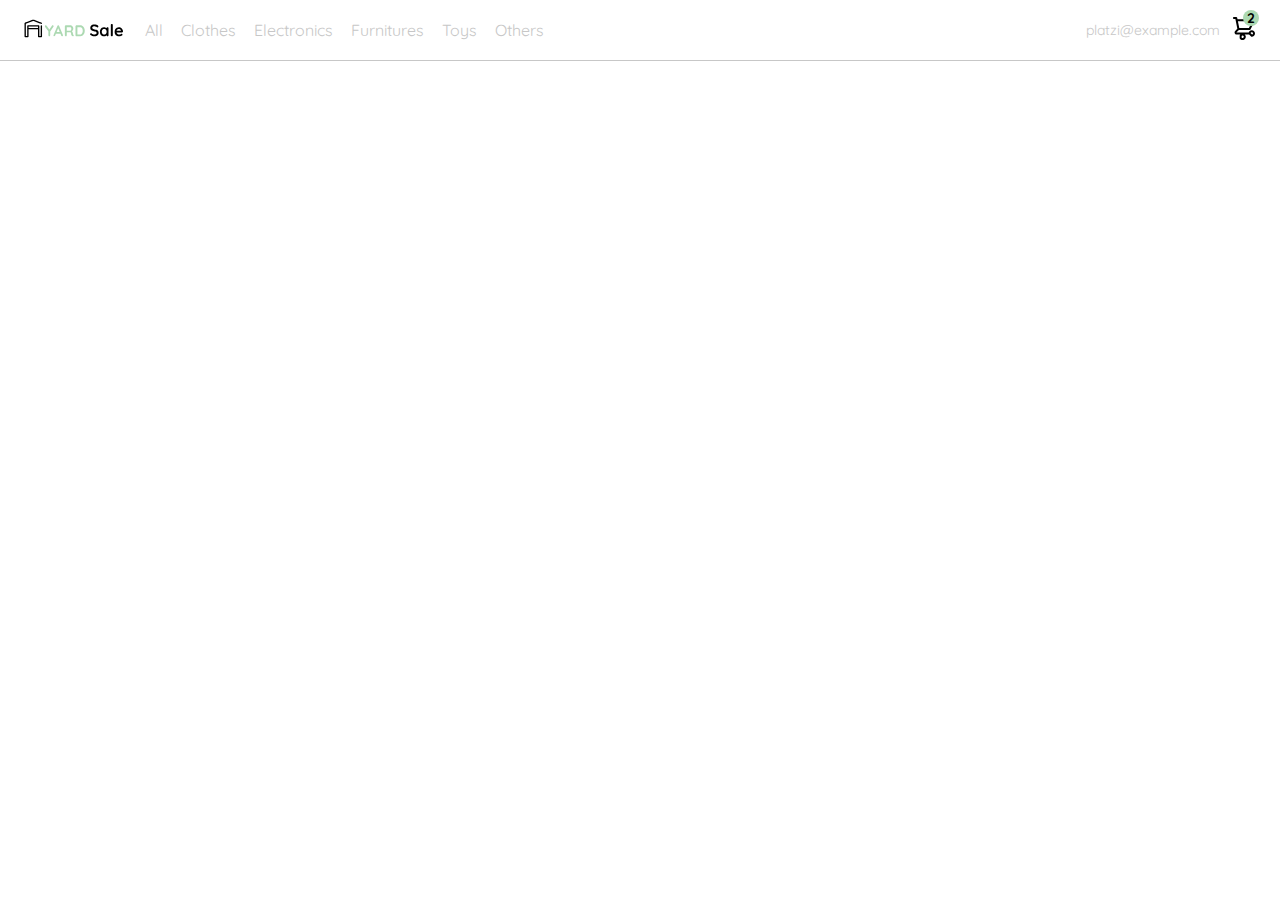
==== index.html @ 54986ccb "fusion del menú desktop con el navbar e implentación de javascript" ====
<!DOCTYPE html>
<html lang="en">
<head>
    <meta charset="UTF-8">
    <meta http-equiv="X-UA-Compatible" content="IE=edge">
    <meta name="viewport" content="width=device-width, initial-scale=1.0">
    <link rel="preconnect" href="https://fonts.googleapis.com">
    <link rel="preconnect" href="https://fonts.gstatic.com" crossorigin>
    <link href="https://fonts.googleapis.com/css2?family=Quicksand:wght@300;500;700&display=swap" rel="stylesheet">
    <link rel="stylesheet" href="./styles.css"> 
    <title>YardSale: tienda online de cositas chidas</title>
    
</head>
<body>
    <nav>
        <img src="./Platzi_YardSale_Icons-20220826T012644Z-001/Platzi_YardSale_Icons/icon_menu.svg" alt="menu" class="menu">
        <div class="navbar-left">
            <img src="./Platzi_YardSale_Logos-20220826T012649Z-001/logos/logo_yard_sale.svg" alt="logo" class="logo">

            <ul>
                <li>
                    <a href="/">All</a>
                </li>
                <li>
                    <a href="/">Clothes</a>
                </li>
                <li>
                    <a href="/">Electronics</a>
                </li>
                <li>
                    <a href="/">Furnitures</a>
                </li>
                <li>
                    <a href="/">Toys</a>
                </li>
                <li>
                    <a href="/">Others</a>
                </li>
            </ul>
        </div>
        <div class="navbar-right">
            <ul>
                <li class="navbar-email">platzi@example.com</li>
                <li class="navbar-shopping-cart">
                    <img src="./Platzi_YardSale_Icons-20220826T012644Z-001/Platzi_YardSale_Icons/icon_shopping_cart.svg" alt="shopping cart">
                    <div>2</div>
                </li>
                
            </ul>
            
        </div>
         <div class="desktop-menu inactive">
        <ul>
            <li>
                <a href="/" class="title">My orders</a>
            </li>
            <li>
                <a href="/">My account</a>
            </li>
            <li>
                <a href="/">Sing out</a>
            </li>
        </ul>
    </div>
    </nav>
    <script src="./main.js"></script>
</body>
</html>
---- styles.css ----
:root{
    --white: #FFFFFF;
    --black: #000000;
    --dark: #232830;
    --very-light-pink: #C7C7C7;
    --text-input-field: #F7F7F7;
    --hospital-green: #ACD9B2;
    --sm: 14px;
    --md: 16px;
    --lg: 18px;
}
body{
    margin: 0;
    font-family: 'Quicksand', sans-serif;;
}
.inactive{
    display: none;
}
nav{
    display: flex;
    width: 100 vh;
    justify-content: space-between;
    padding: 0 24px;
    border-bottom: 1px solid var(--very-light-pink);

}
.menu{
    display: none;
}
.logo{
    width: 100px;
}
.navbar-left ul,
.navbar-right ul{
    list-style: none;
    padding: 0;
    margin:0;
    display: flex;
    align-items: center;
    height: 60px;
}
.navbar-left{
    display: flex;
}
.navbar-left ul{
    margin-left: 12px ;
}
.navbar-left ul li a,
.navbar-right ul li a{
    text-decoration: none;
    color: var(--very-light-pink);
    border: 1px solid var(--white);
    padding: 8px;
    border-radius: 8px;
}
.navbar-left ul li a:hover,
.navbar-right ul li a:hover{
    border: 1px solid var(--hospital-green);
    color: var(--hospital-green);
}
.navbar-email{
    color: var(--very-light-pink);
    font-size: var(--sm);   
    margin-right: 12px;
    cursor: pointer;
}
.navbar-shopping-cart{
    position: relative;
}
.navbar-shopping-cart div{
    width: 16px;
    height: 16px;
    background-color: var(--hospital-green);
    border-radius: 50%;
    font-size: var(--sm);
    font-weight: bold;
    position: absolute;
    top: -6px;
    right: -3px;
    display: flex;
    justify-content: center;
    align-items: center;
}
.desktop-menu{
    position: absolute ;
    background-color: var(--white);
    top: 60px;
    right: 60px;
    width: 100px;
    height: auto;
    border: 1px solid var(--very-light-pink);
    border-radius: 6px;
    padding: 20px 20px 0 20px;
}
.desktop-menu ul{
    list-style: none;
    padding: 0;
    margin: 0;
}

.desktop-menu ul li:nth-child(1),
.desktop-menu ul li:nth-child(2){
    font-weight: bold;
}
.desktop-menu li{
    text-align: end;

}
.desktop-menu ul li:last-child{
    padding-top: 20px;
    border-top: 1px solid var(--very-light-pink);
}
.desktop-menu ul li:last-child a{
    color: var(--hospital-green);
    font-size: var(--sm);
}
.desktop-menu ul li a{
    color: var(--black);
    text-decoration: none;
    margin-bottom: 20px;
    display: inline-block;
}

 @media (max-width: 640px){
    .menu{
        display: block;
    }
    .navbar-left ul{
        display: none;
    }
    .navbar-email{
        display: none;
    }
 }
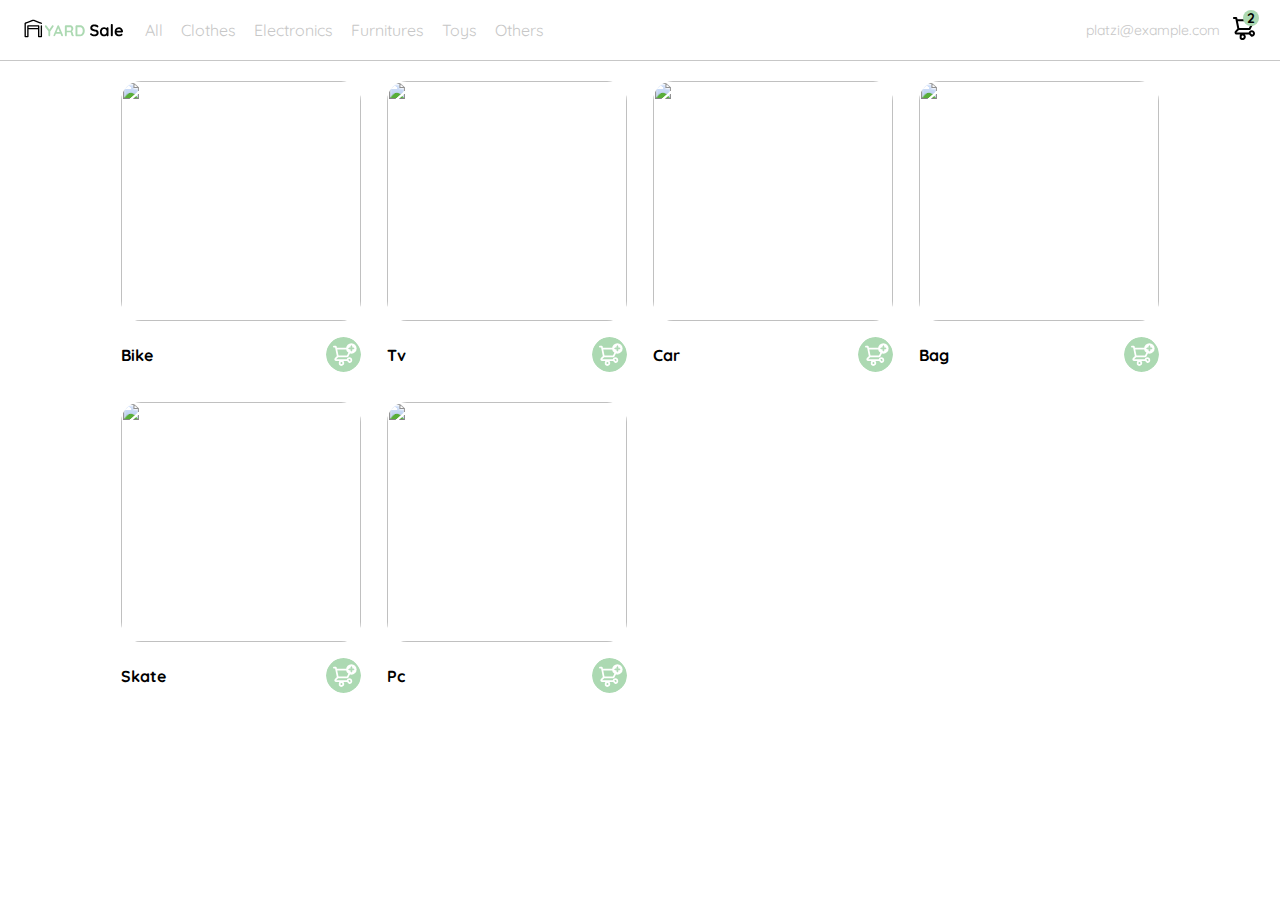
==== commit 2869d3d8: "interacción entre todos los componentes" ====
--- a/index.html
+++ b/index.html
@@ -50,19 +50,151 @@
             
         </div>
          <div class="desktop-menu inactive">
-        <ul>
-            <li>
-                <a href="/" class="title">My orders</a>
-            </li>
-            <li>
-                <a href="/">My account</a>
-            </li>
-            <li>
-                <a href="/">Sing out</a>
-            </li>
-        </ul>
-    </div>
+            <ul>
+                <li>
+                    <a href="/" class="title">My orders</a>
+                </li>
+                <li>
+                    <a href="/">My account</a>
+                </li>
+                <li>
+                    <a href="/">Sing out</a>
+                </li>
+            </ul>
+        </div>
+
+        <div class="mobile-menu inactive">
+            <ul>
+                <li>
+                    <a href="/">CATEGORIES</a>
+                </li>
+                <li>
+                    <a href="/">All</a>
+                </li>
+                <li>
+                    <a href="/">Clothes</a>
+                </li>
+                <li>
+                    <a href="/">Electronics</a>
+                </li>
+                <li>
+                    <a href="/">Furnitures</a>
+                </li>
+                <li>
+                    <a href="/">Toys</a>
+                </li>
+                <li>
+                    <a href="/">Others</a>
+                </li>
+            </ul>
+            <ul>
+                <li>
+                    <a href="/">My orders</a>
+                </li>
+                <li>
+                    <a href="/">My account</a>
+                </li>
+            </ul>
+            <ul>
+                <li>
+                    <a href="/" class="email">scastiblanco2003@gmail.com</a>
+                </li>
+                <li>
+                    <a href="/" class="sing-out">Sing out</a>
+                </li>
+            </ul>
+        </div>
     </nav>
+
+    <aside class="product-detail inactive" id="product-detail">
+        <div class="title-container">
+            <img src="./Platzi_YardSale_Icons-20220826T012644Z-001/Platzi_YardSale_Icons/flechita.svg" alt="arrow">
+            <p class="title">Shopping cart</p>
+        </div>
+        
+        <div class="my-order-content">
+            <div class="shoppin-cart">
+                <figure>
+                    <img src="https://images.pexels.com/photos/276517/pexels-photo-276517.jpeg?auto=compress&cs=tinysrgb&w=1260&h=750&dpr=1" alt="">
+                </figure>
+                <p>Bike</p>
+                <p>$30,00</p>
+                <img src="./Platzi_YardSale_Icons-20220826T012644Z-001/Platzi_YardSale_Icons/icon_close.png" alt="close">
+            </div>
+            <div class="shoppin-cart">
+                <figure>
+                    <img src="https://images.pexels.com/photos/276517/pexels-photo-276517.jpeg?auto=compress&cs=tinysrgb&w=1260&h=750&dpr=1" alt="">
+                </figure>
+                <p>Bike</p>
+                <p>$30,00</p>
+                <img src="./Platzi_YardSale_Icons-20220826T012644Z-001/Platzi_YardSale_Icons/icon_close.png" alt="close">
+            </div>
+            <div class="shoppin-cart">
+                <figure>
+                    <img src="https://images.pexels.com/photos/276517/pexels-photo-276517.jpeg?auto=compress&cs=tinysrgb&w=1260&h=750&dpr=1" alt="">
+                </figure>
+                <p>Bike</p>
+                <p>$30,00</p>
+                <img src="./Platzi_YardSale_Icons-20220826T012644Z-001/Platzi_YardSale_Icons/icon_close.png" alt="close">
+            </div>
+
+            <div class="order">
+                <p>
+                    <span>Total</span>
+                </p>
+                <p>
+                    $560.00
+                </p>
+            </div>
+        </div>
+        <button class="primary-button checkout">
+           Checkout  
+        </button>
+
+    </aside>
+
+    <aside class="product-detail-secundary inactive">
+        <div class="product-detail-secundary-close" id="detail-secundary-close">
+            <img src="./Platzi_YardSale_Icons-20220826T012644Z-001/Platzi_YardSale_Icons/icon_close.png" alt="close">
+        </div>
+        <img src="https://images.pexels.com/photos/276517/pexels-photo-276517.jpeg?auto=compress&cs=tinysrgb&w=1260&h=750&dpr=1" alt="bike">
+        <div class="product-info-aside">
+            <p>$35,00</p>
+            <p>Bike</p>
+            <p>Lorem ipsum dolor, sit amet consectetur 
+                adipisicing elit. Eaque voluptatem doloribus,
+                nihil non laboriosam placeat exercitationem 
+                facere consequuntur. Voluptatibus non corrupti
+                iusto eius iure ipsam nemo saepe magnam aperiam
+                corporis!
+            </p>
+            <button class="primary-button add-to-card-button">
+                <img src="./Platzi_YardSale_Icons-20220826T012644Z-001/Platzi_YardSale_Icons/bt_add_to_cart.svg" alt="add to card">
+                Add to cart
+            </button>
+
+        </div>
+    </aside>
+
+    <section class="main-container">
+        <div class="cards-container">
+            <!-- <div class="product-card">
+                <img src="https://images.pexels.com/photos/276517/pexels-photo-276517.jpeg?auto=compress&cs=tinysrgb&w=1260&h=750&dpr=1" alt="bike">
+                <div class="product-info">
+                    <div>
+                        <p>$120,00</p>
+                        <p>Bike</p>
+                    </div>
+                    <figure>
+                        <img src="./Platzi_YardSale_Icons-20220826T012644Z-001/Platzi_YardSale_Icons/bt_add_to_cart.svg" alt="">
+                    </figure>
+                </div>     
+            </div> -->
+            
+        </div>
+    </section>
+
+
     <script src="./main.js"></script>
 </body>
-</html>+</html> --- a/styles.css
+++ b/styles.css
@@ -1,3 +1,5 @@
+/* generales */
+
 :root{
     --white: #FFFFFF;
     --black: #000000;
@@ -16,6 +18,8 @@
 .inactive{
     display: none;
 }
+
+/* Navbar (general) _ */
 nav{
     display: flex;
     width: 100 vh;
@@ -81,6 +85,9 @@
     justify-content: center;
     align-items: center;
 }
+
+/* Desktop menu  */
+
 .desktop-menu{
     position: absolute ;
     background-color: var(--white);
@@ -121,6 +128,246 @@
     display: inline-block;
 }
 
+/* Mobile menu */
+.menu{
+    display: none;
+}
+.mobile-menu{
+    padding: 24px;
+    position: absolute ;
+    background-color: var(--white);
+    top: 61px;
+    left: 0;   
+    width: 100%;
+    box-sizing: border-box; 
+}
+
+.mobile-menu a{
+    text-decoration: none;
+    color: var(--black);
+    font-weight: bold;
+    /* margin-bottom: 24px; */
+}
+.mobile-menu ul{
+    padding: 0;
+    margin: 24px 0 0;;
+    list-style: none;
+}
+.mobile-menu ul:nth-child(1){
+    border-bottom: 1px solid var(--very-light-pink);
+}
+.mobile-menu ul li{
+    margin-bottom: 24px;
+}
+.email{
+    font-size: var(--sm);
+    font-weight: 300 !important;
+    color: var(--very-light-pink);
+}
+
+.sing-out{
+    color: var(--hospital-green) !important;
+    font-size: var(--sm);
+}
+
+ /* Aside (carrito) */
+ .product-detail{
+    width: 360px;
+    padding: 0 24px;
+    box-sizing: border-box;
+    position: absolute;
+    right: 0;
+    background-color: var(--white);
+}
+.title-container{
+    display: flex;
+}
+.title-container img{
+    transform: rotate(180deg);
+    margin-right: 14px;
+}
+.title{
+    font-size: var(--lg);
+    font-weight: bold;
+}
+.my-order-content{
+    display: flex;
+    flex-direction: column;
+}
+.order{
+    display: grid;
+    grid-template-columns: auto 1fr;
+    gap: 16px;
+    align-items: center;
+    background-color: var(--text-input-field);
+    margin-bottom: 24px;
+    border-radius: 8px;
+    padding: 0 24px;
+}
+.order p:nth-child(1){
+    display: flex;
+    flex-direction: column;
+}
+.order p:nth-child(2){
+    text-align: end;
+    font-weight: bold;
+}
+.order p span:nth-child(1){
+    font-size: var(--md);
+    font-weight: bold;
+
+}
+
+.shoppin-cart{
+    display: grid;
+    grid-template-columns: auto 1fr auto auto;
+    gap: 16px;
+    margin-bottom: 24px;
+    align-items: center;
+}
+.shoppin-cart figure{
+    margin: 0;
+}
+.shoppin-cart figure img{
+    width: 70px;
+    height: 70px;
+    border-radius: 20px;
+    object-fit: cover;
+}
+.shoppin-cart p:nth-child(2) {
+    color: var(--very-light-pink);
+}
+.shoppin-cart p:nth-child(3){
+    font-size: var(--md);
+    font-weight: bold;
+}
+
+
+.primary-button{
+    background-color: var(--hospital-green);
+    border: none;
+    border-radius: 8px;
+    color: var(--white);
+    cursor: pointer;
+    font-size: var(--md);
+    font-weight: bold;
+    height: 46px;
+    width: 100%;
+}
+.checkout{
+    margin-bottom: 10px;
+}
+
+ /* Aside (carrito) */
+
+ .product-detail-secundary{
+    width: 360px;
+    padding-bottom: 24px;
+    position: absolute;
+    right: 0;
+    /* display: none */
+    background-color: var(--white);
+}
+.product-detail-secundary-close{
+    background-color: var(--white);
+    width: 14px;
+    height: 14px;
+    top: 12px;
+    left: 12px;
+    position: absolute;
+    z-index: 2;
+    padding: 12px;
+    border-radius: 50%;
+}
+.product-detail-secundary-close:hover{
+    cursor: pointer; 
+
+}
+
+.product-detail-secundary > img:nth-child(2){
+    width: 100%;
+    object-fit: cover;
+    border-radius: 0 0  20px 20px;
+}
+.product-info-aside{
+    margin: 24px 24px 0 24px;
+}
+.product-info-aside p:nth-child(1){
+    font-weight: bold;
+    font-size: var(--md);
+    margin-top: 0;
+    margin-bottom: 4px;
+}
+.product-info.aside p:nth-child(2){
+    font-size: var(--md);
+    margin-top: 0;
+    margin-bottom: 34px;
+    color: var(--very-light-pink);
+}
+.product-info-aside p:nth-child(3){
+    font-size: var(--sm);
+    margin-top: 0;
+    margin-bottom: 34px;
+    color: var(--very-light-pink);
+}
+
+
+.add-to-card-button{
+    display: flex;
+    align-items: center;
+    justify-content: center;
+}
+
+
+/* section card container */
+
+.cards-container{
+    display: grid;
+    grid-template-columns: repeat(auto-fill, 240px);
+    gap: 26px;
+    place-content: center;
+    margin-top: 20px;
+
+
+}
+.product-card{
+    width: 240px;
+}
+.product-card img{
+    width: 100%;
+    height: 240px;
+    border-radius: 20px;
+    object-fit: cover;
+}
+.product-info{
+    display: flex;
+    justify-content: space-between;
+    align-items: center;
+    margin-top: 12px;
+}
+.product-info figure img{
+    width: 35px;
+    height: 35px;
+}
+.product-info figure{
+    margin: 0;
+}
+.product-info div p:nth-child(1){
+    font-weight: bold;
+    font-size: var(--md);
+    margin-top: 0;
+    margin-bottom: 4px;
+}
+.product-info div p:nth-child(2){
+
+    font-size: var(--sm);
+    margin-top: 0;
+    margin-bottom: 0;
+    color: var(--very-light-pink);
+}
+
+
+
  @media (max-width: 640px){
     .menu{
         display: block;
@@ -131,4 +378,28 @@
     .navbar-email{
         display: none;
     }
+    .desktop-menu{
+        display: none;
+    }
+    .product-detail{
+        width: 100%;
+    }
+    .cards-container{
+        grid-template-columns: repeat(auto-fill, 140px);
+    }
+    .product-card{
+        width: 140px;
+    }
+    .product-card img{
+        width: 100%;
+        height: 140px;
+    }
+    .product-detail-secundary{
+        width: 100%;
+    }
+ }
+ @media (min-width: 641px){
+    .mobile-menu{
+        display: none;
+    }
  }